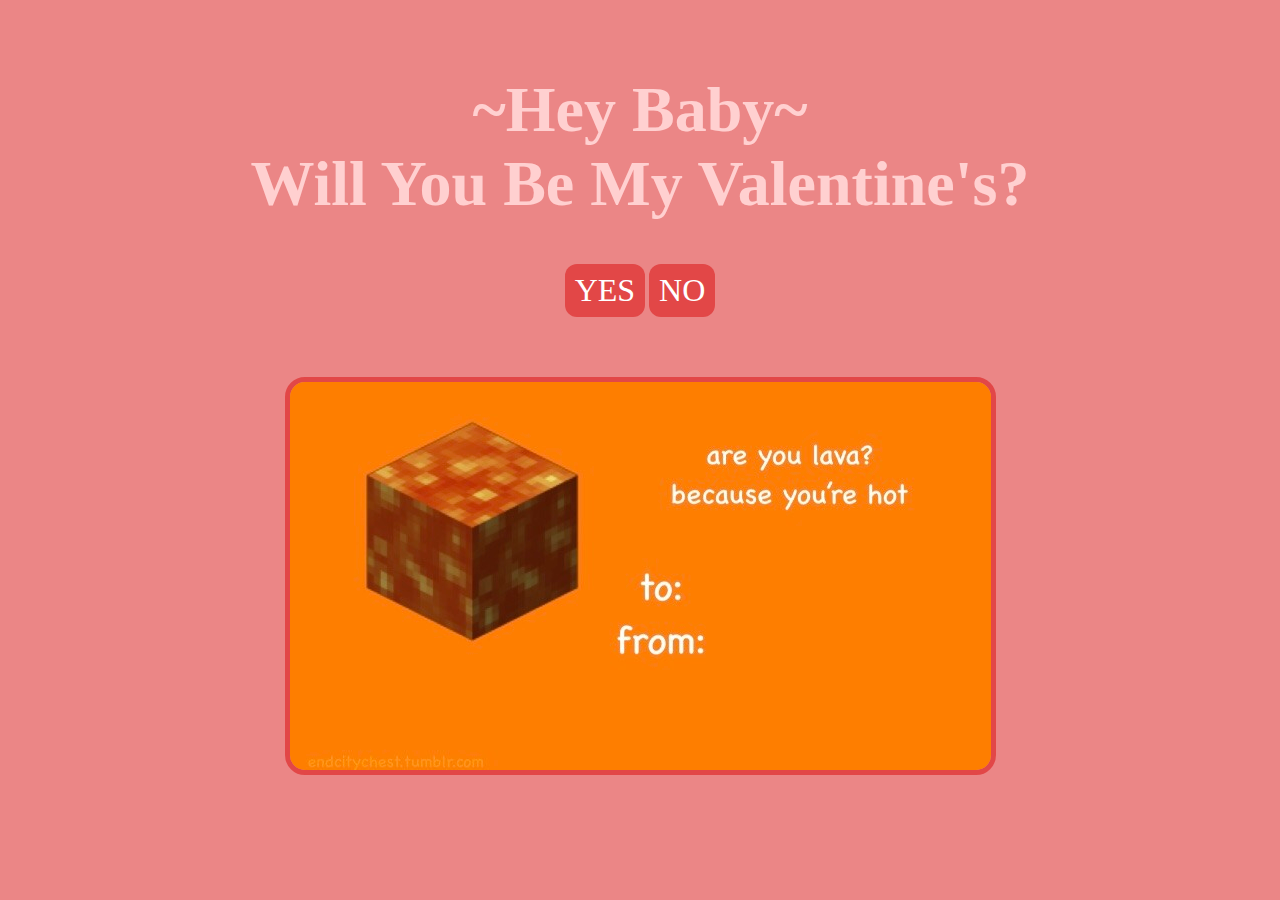
==== index.html @ 5cda06ea "Add files via upload" ====
<!DOCTYPE html>
<html lang="en">

<head>
    <meta charset="UTF-8">
    <meta name="viewport" content="width=device-width, initial-scale=1.0">
    <title>Will You Be My Valentine's?</title>
    <link rel="stylesheet" href="style1.css">
</head>

<body>
    <h1 id="h1p1">~Hey Baby~<br>Will You Be My Valentine's?</h1>
    <div>
        <button onclick="window.location.href='/yes.html';" value="YES">YES</button>
        <button onclick="window.location.href='/no.html';" value="NO">NO</button>
    </div>

    <img id="lava" src="lava.jpg" alt="lava">
</body>

</html>
---- style1.css ----
*{
    text-align: center;
}

h1{
    font-family: "French Script MT";
    color: rgb(255, 208, 208);
    font-size: 4em;
    padding-top: 30px;
}

/*h1#h1p1{
    text-align: center;
}*/

p{
    font-family: 'Trebuchet MS', 'Lucida Sans Unicode', 'Lucida Grande', 'Lucida Sans', Arial, sans-serif;
    color: white;
    font-size: 1.5em;
}

button{
    font-family: 'Trebuchet MS';
    background-color: #e24747;
    border: none;
    color: white;
    font-size: 32px;
    padding: 8px 10px;
    border-radius: 12px;
    cursor: pointer;
    /*margin-left: 20px;*/
}
body{
    background-color: #eb8686;
}

div{
    margin: auto;
    width: 13%;
}

img{
    border: 5px solid #e24747;
    border-radius: 20px;
}

img#lava{
    margin-top: 60px;
}
img#pleading{
    border: none;
}
@font-face{
    font-family: "AffYours";
    src: url("/1.ttf") format(truetype);
}

@font-face{
    font-family: "Comic Sans MS";
    src: url("/comic.ttf") format(truetype); 
}
@font-face{
    font-family: "Romantic";
    src: url("/Romantic.ttf") format(truetype);
}
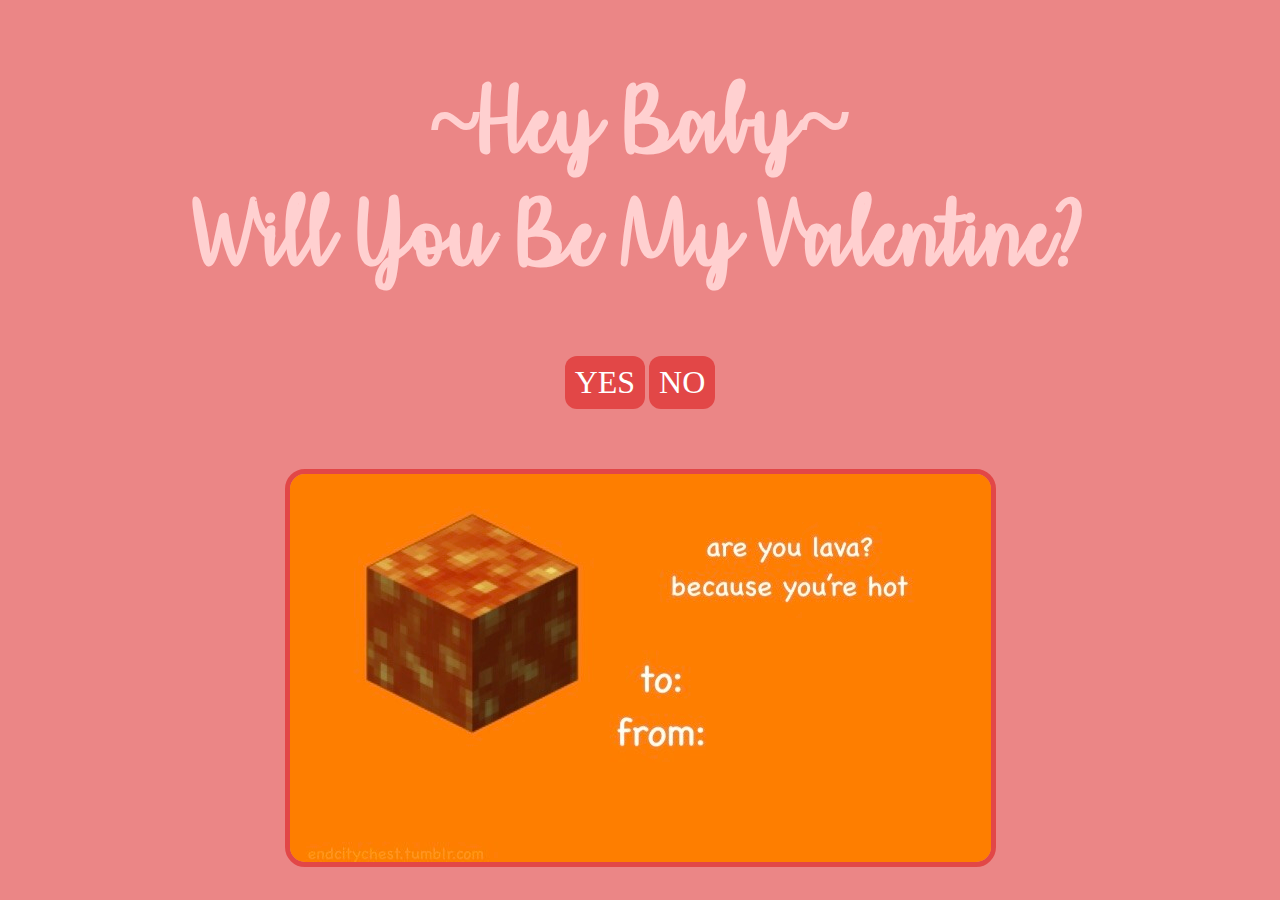
==== commit e8c5c5d3: "Add files via upload" ====
--- a/index.html
+++ b/index.html
@@ -5,17 +5,17 @@
     <meta charset="UTF-8">
     <meta name="viewport" content="width=device-width, initial-scale=1.0">
     <title>Will You Be My Valentine's?</title>
-    <link rel="stylesheet" href="style1.css">
+    <link rel="stylesheet" href="css/style.css">
 </head>
 
 <body>
-    <h1 id="h1p1">~Hey Baby~<br>Will You Be My Valentine's?</h1>
+    <h1 id="h1p1">~Hey Baby~<br>Will You Be My Valentine?</h1>
     <div>
-        <button onclick="window.location.href='/yes.html';" value="YES">YES</button>
-        <button onclick="window.location.href='/no.html';" value="NO">NO</button>
+        <button onclick="window.location.href='yes.html';">YES</button>
+        <button onclick="window.location.href='no.html';">NO</button>
     </div>
 
-    <img id="lava" src="lava.jpg" alt="lava">
+    <img id="lava" src="/pictures/lava.jpg" alt="lava">
 </body>
 
 </html>--- a/css/style.css
+++ b/css/style.css
@@ -0,0 +1,57 @@
+*{
+    text-align: center;
+}
+
+h1{
+    font-family: 'AffYours';
+    color: rgb(255, 208, 208);
+    font-size: 6em;
+
+}
+
+/*h1#h1p1{
+    text-align: center;
+}*/
+
+p{
+    font-family: 'Trebuchet MS', 'Lucida Sans Unicode', 'Lucida Grande', 'Lucida Sans', Arial, sans-serif;
+    color: white;
+    font-size: 1.5em;
+}
+
+button{
+    font-family: 'Trebuchet MS';
+    background-color: #e24747;
+    border: none;
+    color: white;
+    font-size: 32px;
+    padding: 8px 10px;
+    border-radius: 12px;
+    cursor: pointer;
+    /*margin-left: 20px;*/
+}
+body{
+    background-color: #eb8686;
+}
+
+div{
+    margin: auto;
+    width: 13%;
+}
+
+img{
+    border: 5px solid #e24747;
+    border-radius: 20px;
+}
+
+img#lava{
+    margin-top: 60px;
+}
+img#pleading{
+    border: none;
+}
+
+@font-face {
+    font-family: 'AffYours';
+    src: url('/fonts/AffYours.ttf');
+}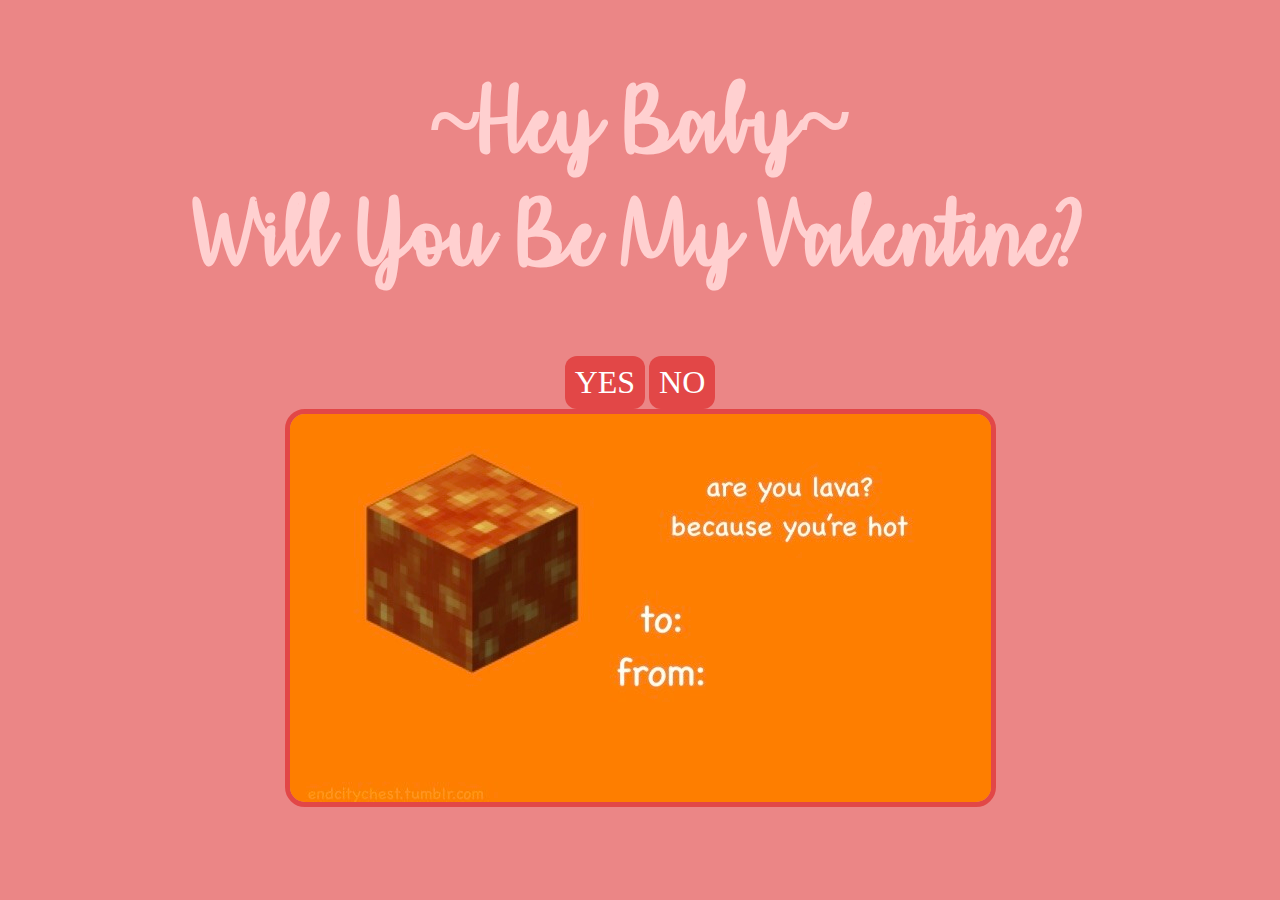
==== commit f218d77f: "Update index.html" ====
--- a/index.html
+++ b/index.html
@@ -4,7 +4,7 @@
 <head>
     <meta charset="UTF-8">
     <meta name="viewport" content="width=device-width, initial-scale=1.0">
-    <title>Will You Be My Valentine's?</title>
+    <title>Will You Be My Valentine?</title>
     <link rel="stylesheet" href="css/style.css">
 </head>
 
@@ -15,7 +15,7 @@
         <button onclick="window.location.href='no.html';">NO</button>
     </div>
 
-    <img id="lava" src="/pictures/lava.jpg" alt="lava">
+    <img src="/pictures/lava.jpg" alt="lava">
 </body>
 
-</html>+</html>
--- a/css/style.css
+++ b/css/style.css
@@ -53,5 +53,5 @@
 
 @font-face {
     font-family: 'AffYours';
-    src: url('/fonts/AffYours.ttf');
-}+    src: url('../fonts/AffYours.ttf');
+}
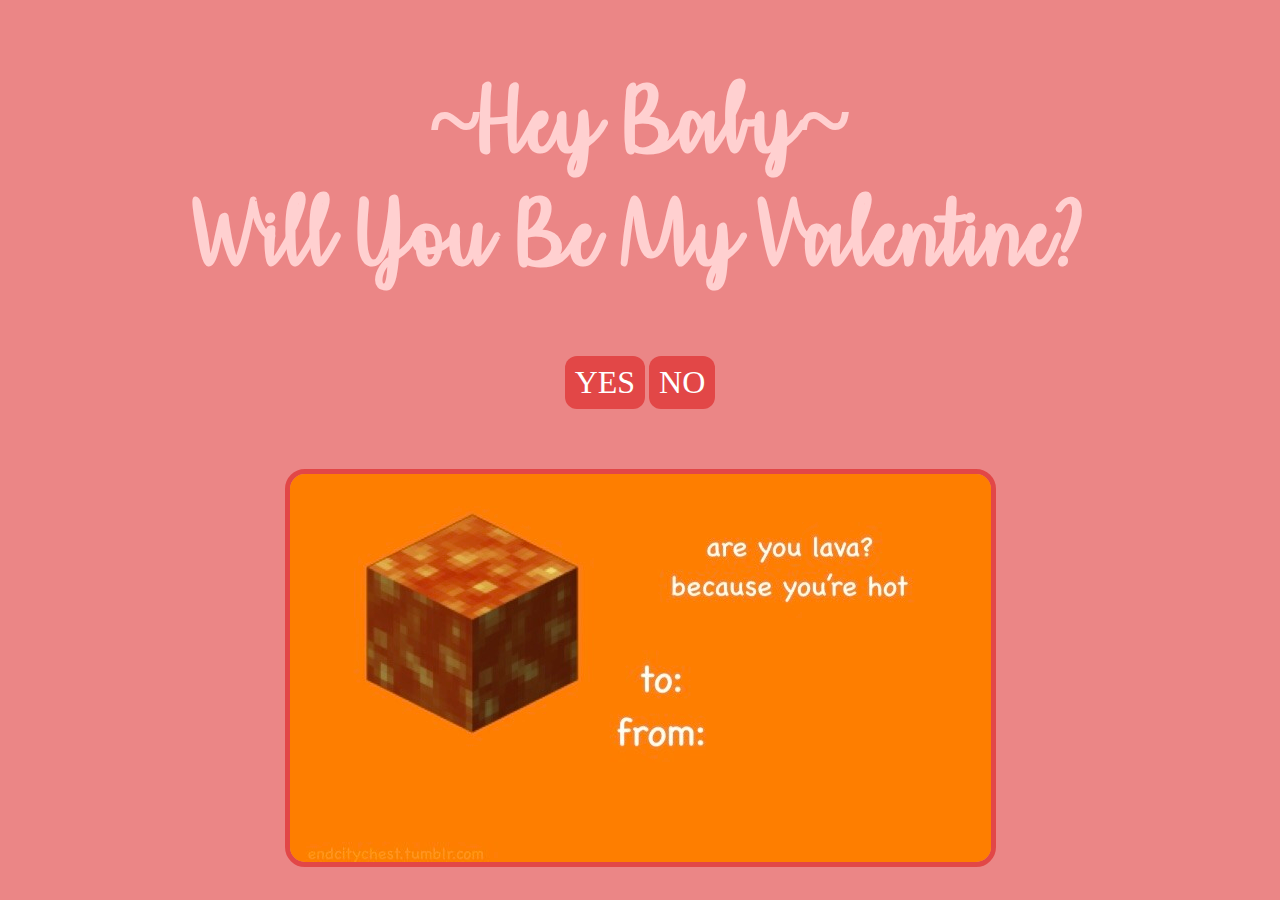
==== commit 62ab865e: "Update index.html" ====
--- a/index.html
+++ b/index.html
@@ -15,7 +15,7 @@
         <button onclick="window.location.href='no.html';">NO</button>
     </div>
 
-    <img src="/pictures/lava.jpg" alt="lava">
+    <img id="lava" src="pictures/lava.jpg" alt="lava">
 </body>
 
 </html>
